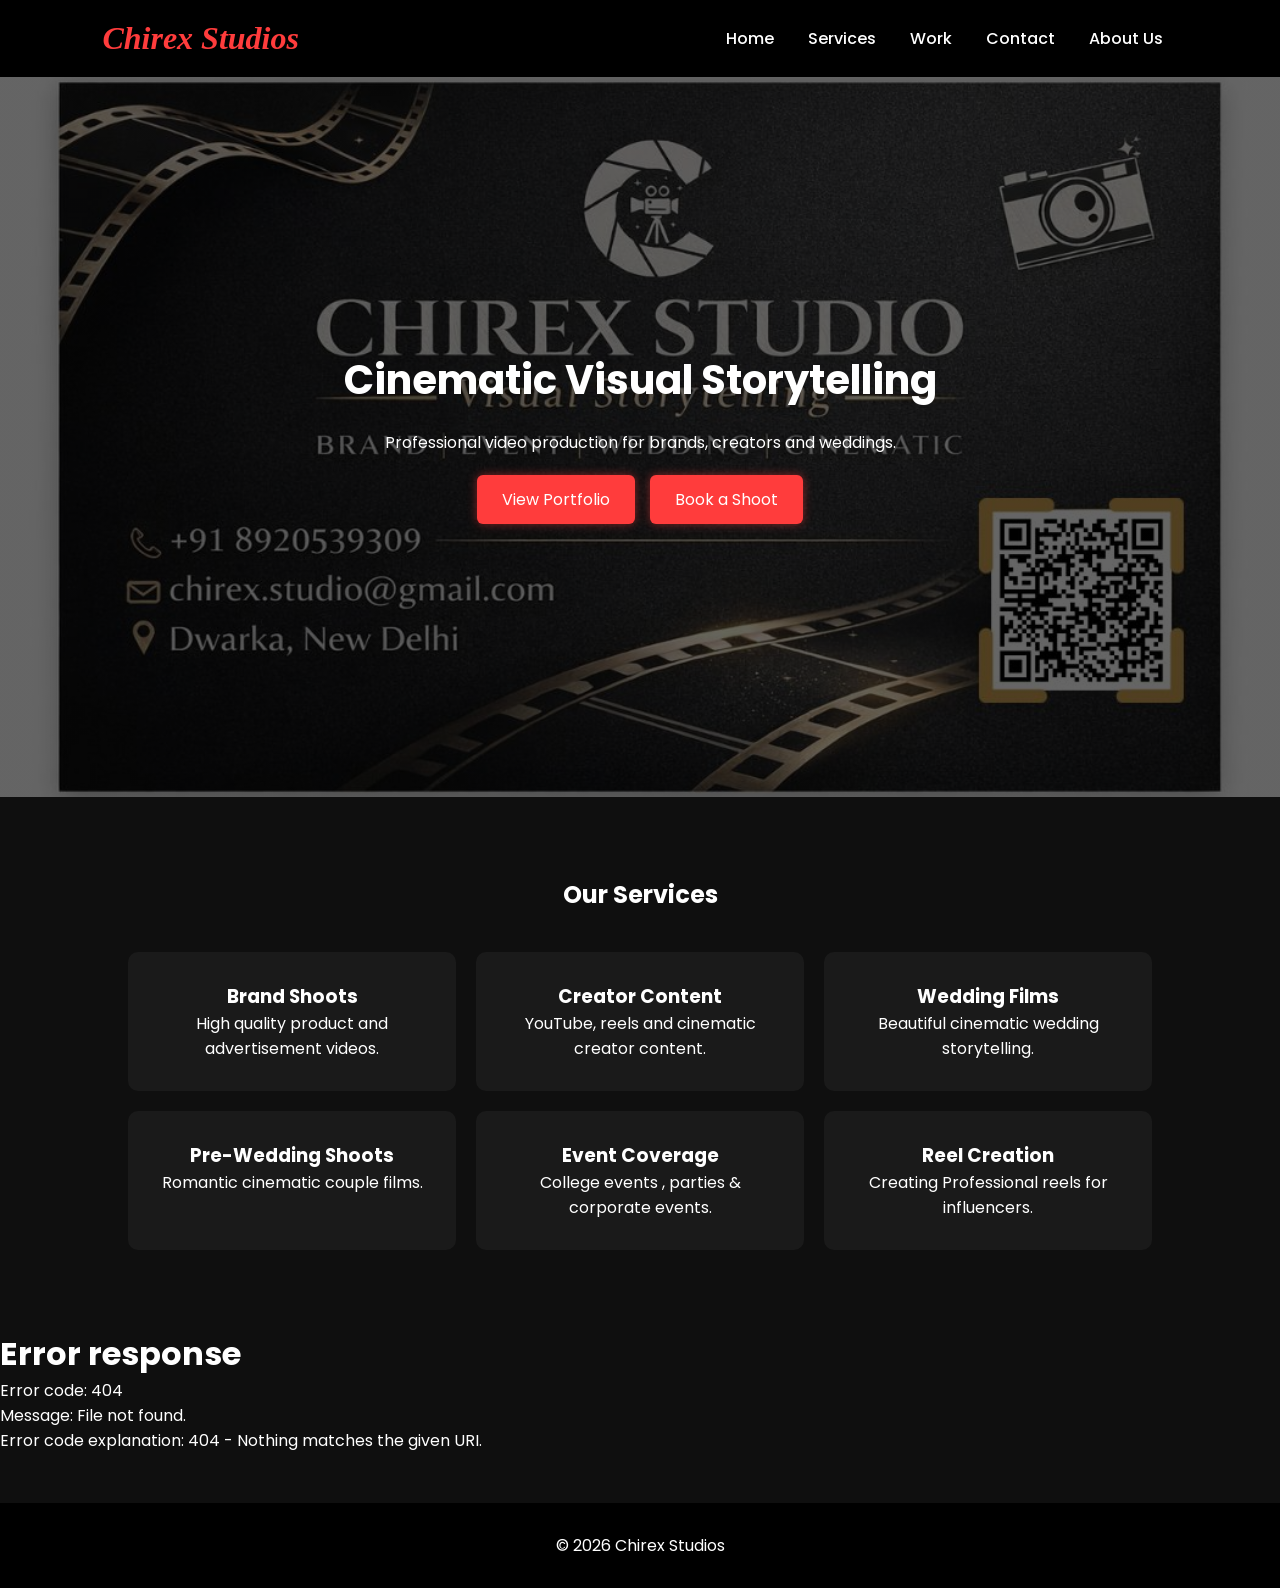
==== index.html @ 7ea852f3 "fixing minor errors" ====
<!doctype html>

<html lang="en">
  <head>
    <meta charset="UTF-8" />
    <meta name="viewport" content="width=device-width, initial-scale=1.0" />

    <title>Chirex Studios</title>

    <link rel="stylesheet" href="style.css" />

    <link
      href="https://fonts.googleapis.com/css2?family=Poppins:wght@300;400;600&display=swap"
      rel="stylesheet"
    />
  </head>
  <link
    rel="stylesheet"
    href="https://cdnjs.cloudflare.com/ajax/libs/font-awesome/6.5.0/css/all.min.css"
  />
  <body>
    <header>
      <h1>Chirex Studios</h1>

      <nav>
        <a href="index.html">Home</a>
        <a href="#services">Services</a>
        <a href="work.html">Work</a>
        <a href="#contact">Contact</a>
        <a href="aboutUs.html">About Us</a>
      </nav>
    </header>

    <section class="hero">
      <h2>Cinematic Visual Storytelling</h2>

      <p>Professional video production for brands, creators and weddings.</p>

      <div class="hero-buttons">
        <button onclick="window.location.href = 'work.html'">
          View Portfolio
        </button>

        <button
          onclick="
            document
              .querySelector('#contact')
              .scrollIntoView({ behavior: 'smooth' })
          "
        >
          Book a Shoot
        </button>
      </div>
    </section>

    <section class="services" id="services">
      <h2>Our Services</h2>

      <div class="services-container">
        <div class="service">
          <h3>Brand Shoots</h3>
          <p>High quality product and advertisement videos.</p>
        </div>

        <div class="service">
          <h3>Creator Content</h3>
          <p>YouTube, reels and cinematic creator content.</p>
        </div>

        <div class="service">
          <h3>Wedding Films</h3>
          <p>Beautiful cinematic wedding storytelling.</p>
        </div>

        <div class="service">
          <h3>Pre-Wedding Shoots</h3>
          <p>Romantic cinematic couple films.</p>
        </div>

        <div class="service">
          <h3>Event Coverage</h3>
          <p>College events , parties & corporate events.</p>
        </div>
        <div class="service">
          <h3>Reel Creation</h3>
          <p>Creating Professional reels for influencers.</p>
        </div>
      </div>
    </section>

    <!-- BOOK SHHOOT -->

    <div id="bookshoot-section"></div>

    <!-- CONTACT SECTION LOADED FROM contact.html -->

    <section class="contact-container">
      <div id="contact-section"></div>
    </section>

    <footer>
      <p>© 2026 Chirex Studios</p>
    </footer>

    <script src="bookshoot.js"></script>

    <script src="loadContact.js"></script>
    <script src="work.js"></script>
  </body>
</html>
---- style.css ----
*{
margin:0;
padding:0;
box-sizing:border-box;
font-family:'Poppins',sans-serif;
}

body{
background:#0f0f0f;
color:white;
}

/* HEADER */

header{
display:flex;
justify-content:space-between;
align-items:center;
padding:20px 8%;
background:black;
position:sticky;
top:0;
z-index:100;
}

header h1{
color:#ff3c3c;
font-style:italic;
font-family: Cambria, Cochin, Georgia, Times, 'Times New Roman', serif;
font-weight: 550;
}

nav a{
color:white;
text-decoration:none;
margin:0 15px;
font-weight:500;
}

nav a:hover{
color:#ff3c3c;
}

/* HERO */

.hero{
height:80vh;
display:flex;
flex-direction:column;
justify-content:center;
align-items:center;
text-align:center;

background:
linear-gradient(rgba(0,0,0,.6),rgba(0,0,0,.6)),
url("IMG-20260307-WA0002.jpg");

background-size:cover;
background-position:center;

padding:20px;
gap:20px;
}

.hero h2{
font-size:40px;
}

.hero p{
max-width:600px;
}

.hero-buttons{
display:flex;
gap:15px;
flex-wrap:wrap;
justify-content:center;
}

.hero button{
padding:12px 25px;
font-size:16px;
border:none;
border-radius:6px;
cursor:pointer;
background:#ff3c3c;
color:white;
box-shadow:0 0 10px rgba(255,60,60,.5);
}

.hero button:hover{
background:#ff1a1a;
}

/* SERVICES */

.services{
padding:80px 10%;
text-align:center;
}

.services h2{
margin-bottom:40px;
}

.services-container{
display:grid;
grid-template-columns:repeat(auto-fit,minmax(250px,1fr));
gap:20px;
}

.service{
background:#1a1a1a;
padding:30px;
border-radius:10px;
transition:.3s;
}

.service:hover{
transform:translateY(-10px);
}

/* PORTFOLIO PREVIEW (HOME PAGE) */

.portfolio{
padding:80px 10%;
text-align:center;
}

.grid{
display:grid;
grid-template-columns:repeat(auto-fit,minmax(250px,1fr));
gap:20px;
}

.item{
height:300px;
border-radius:10px;
background-size:cover;
background-position:center;
transition:.5s;
}

.item:hover{
transform:scale(1.05);
}


/* WORK PAGE */

.portfolio-page{
padding:80px 10%;
text-align:center;
}

.portfolio-page h2{
margin-bottom:40px;
}

/* MEDIA ITEMS (PHOTOS + VIDEOS) */

.grid img,
.grid video{
width:100%;
height:350px;
object-fit:cover;
border-radius:10px;
transition:.4s;
}

.grid img:hover,
.grid video:hover{
transform:scale(1.05);
}

/* VIDEO STYLE */

video{
background:rgb(244, 230, 230);
box-shadow:0 0 15px rgba(0,0,0,.6);
}

/* CONTACT */

.contact{
padding:80px 10%;
text-align:center;
}

form{
max-width:500px;
margin:auto;
}

form input,
form textarea{
width:100%;
padding:12px;
margin:10px 0;
border:none;
border-radius:6px;
background:#1a1a1a;
color:white;
}

form button{
width:100%;
padding:12px;
border:none;
background:#ff3c3c;
color:white;
font-size:16px;
cursor:pointer;
border-radius:6px;
}

form button:hover{
background:#ff1a1a;
}

/* FOOTER */

footer{
text-align:center;
padding:30px;
background:black;
margin-top:50px;
}

/* SMOOTH SCROLL */

html{
scroll-behavior:smooth;
}

/* ------------------- */
/* RESPONSIVE DESIGN */
/* ------------------- */

@media (max-width:900px){

.hero h2{
font-size:32px;
}

}

@media (max-width:768px){

header{
flex-direction:column;
gap:10px;
}

nav{
margin-top:10px;
}

.hero{
height:70vh;
}

}

@media (max-width:480px){

.hero h2{
font-size:26px;
}

.hero p{
font-size:14px;
}

.services,
.portfolio,
.contact,
.portfolio-page{
padding:60px 6%;
}

}

/* contact section*/

/* SOCIAL LINKS */

.social-links{
margin-top:40px;
}

.social-links h3{
margin-bottom:20px;
}

.social-icons{
display:flex;
justify-content:center;
gap:20px;
flex-wrap:wrap;
}

.social-icons a{
text-decoration:none;
background:#1a1a1a;
padding:12px 20px;
border-radius:6px;
color:white;
transition:.3s;
}

.social-icons a:hover{
background:#ff3c3c;
}

/* icons */

i{
  i{
font-size:30px;
color:red;
margin:10px;
}
}

/* ABOUT US SECTION */

/* ABOUT HERO */

.about-hero{
text-align:center;
padding:80px 10%;
background:#111;
}

.about-hero h2{
font-size:40px;
margin-bottom:10px;
}

.about-hero p{
color:#bbb;
}


/* ABOUT CONTENT */

.about-content{
display:flex;
flex-wrap:wrap;
gap:40px;
padding:80px 10%;
}

.about-text{
flex:1;
min-width:250px;
}

.about-text p{
color:#ccc;
line-height:1.7;
}


.about-stats{
flex:1;
display:grid;
grid-template-columns:repeat(auto-fit,minmax(120px,1fr));
gap:20px;
}

.stat-box{
background:#1a1a1a;
padding:30px;
text-align:center;
border-radius:10px;
transition:0.3s;
}

.stat-box i{
font-size:30px;
margin-bottom:10px;
color:#ff3c3c;
}

.stat-box:hover{
transform:translateY(-8px);
background:#222;
}


/* TEAM SECTION */

.team-section{
padding:80px 10%;
text-align:center;
}

.team-grid{
display:grid;
grid-template-columns:repeat(auto-fit,minmax(220px,1fr));
gap:25px;
margin-top:40px;
}

.team-card{
background:#1a1a1a;
padding:30px;
border-radius:10px;
transition:0.3s;
}

.team-card i{
font-size:35px;
color:#ff3c3c;
margin-bottom:15px;
}

.team-card:hover{
transform:translateY(-10px) scale(1.03);
background:#222;
box-shadow:0 10px 25px rgba(0,0,0,0.5);
}
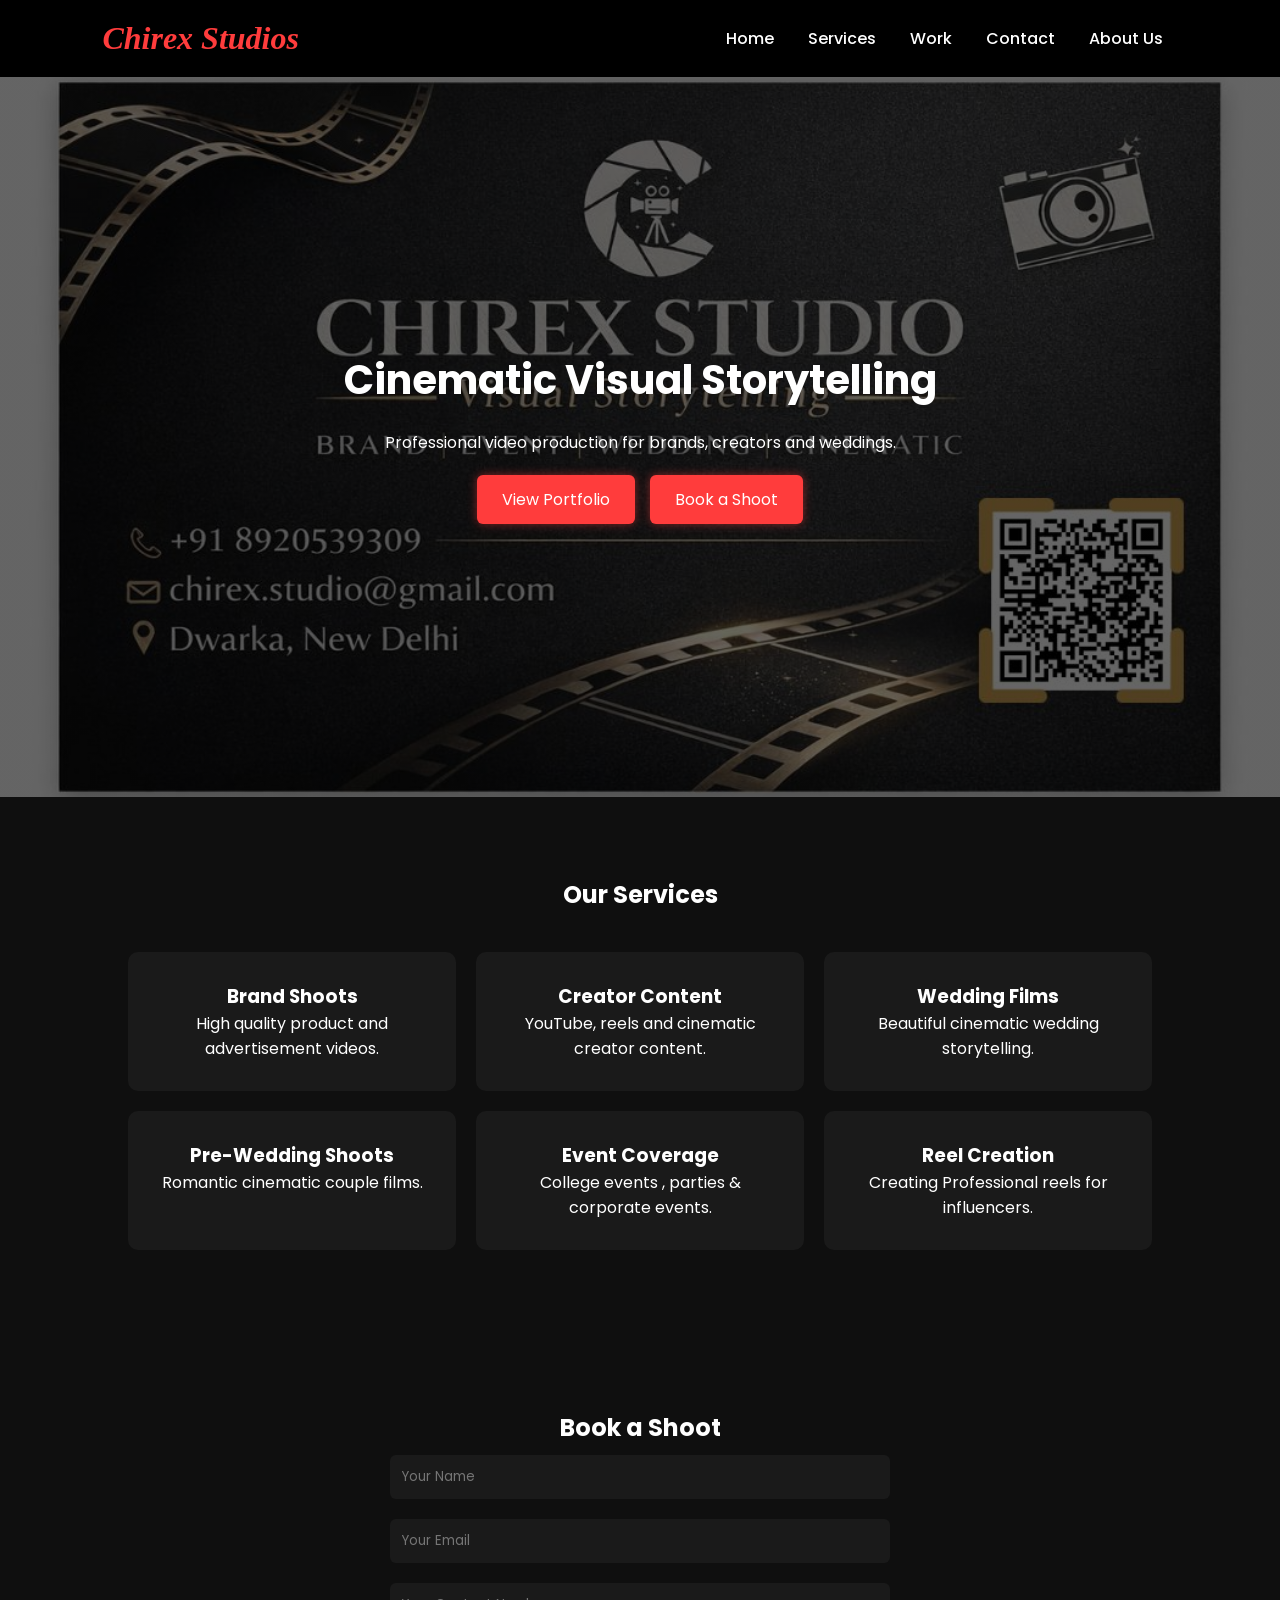
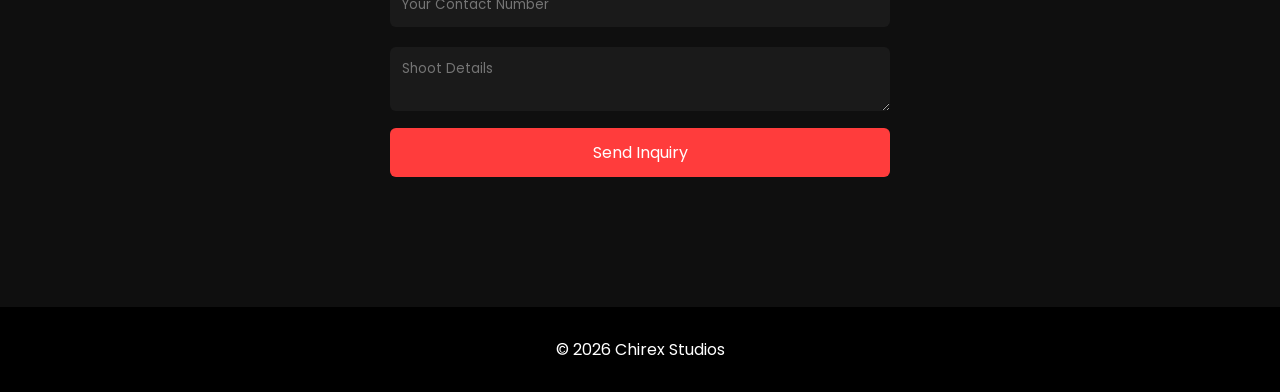
==== commit 9c591e03: "finding errors" ====
--- a/index.html
+++ b/index.html
@@ -13,11 +13,11 @@
       href="https://fonts.googleapis.com/css2?family=Poppins:wght@300;400;600&display=swap"
       rel="stylesheet"
     />
+    <link
+      rel="stylesheet"
+      href="https://cdnjs.cloudflare.com/ajax/libs/font-awesome/6.5.0/css/all.min.css"
+    />
   </head>
-  <link
-    rel="stylesheet"
-    href="https://cdnjs.cloudflare.com/ajax/libs/font-awesome/6.5.0/css/all.min.css"
-  />
   <body>
     <header>
       <h1>Chirex Studios</h1>
@@ -88,15 +88,15 @@
       </div>
     </section>
 
-    <!-- BOOK SHHOOT -->
+   <!-- BOOK SHOOT -->
 
-    <div id="bookshoot-section"></div>
+<div id="bookshoot-section"></div>
 
-    <!-- CONTACT SECTION LOADED FROM contact.html -->
+<!-- CONTACT -->
 
-    <section class="contact-container">
-      <div id="contact-section"></div>
-    </section>
+<section class="contact-container">
+  <div id="contact-section"></div>
+</section>
 
     <footer>
       <p>© 2026 Chirex Studios</p>
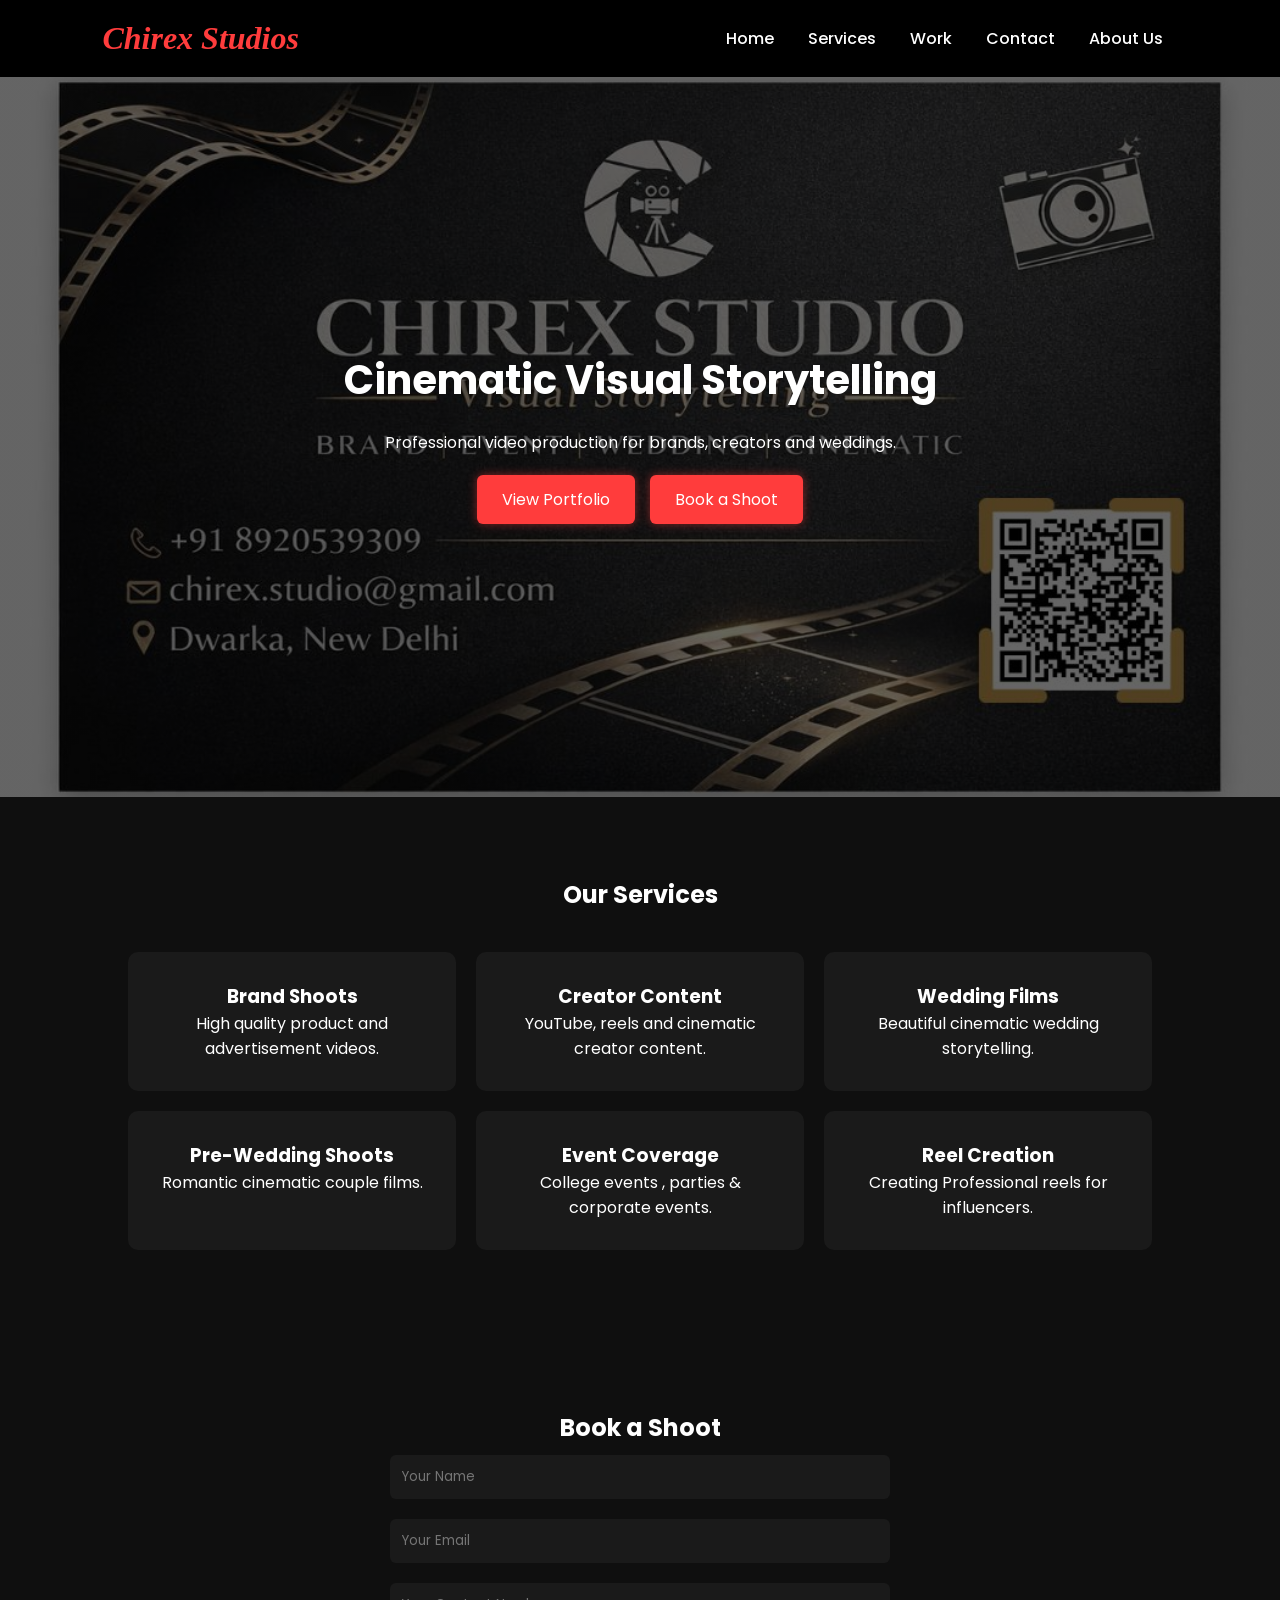
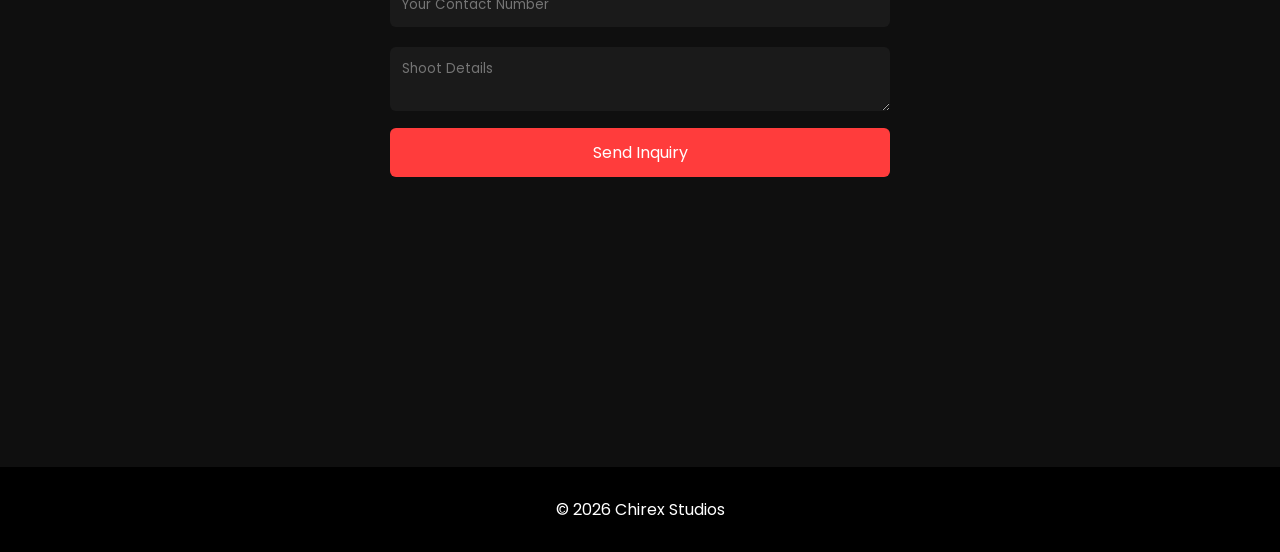
==== commit 48497bcd: "fixing contact" ====
--- a/index.html
+++ b/index.html
@@ -94,7 +94,7 @@
 
 <!-- CONTACT -->
 
-<section class="contact-container">
+<section class="contact">
   <div id="contact-section"></div>
 </section>
 
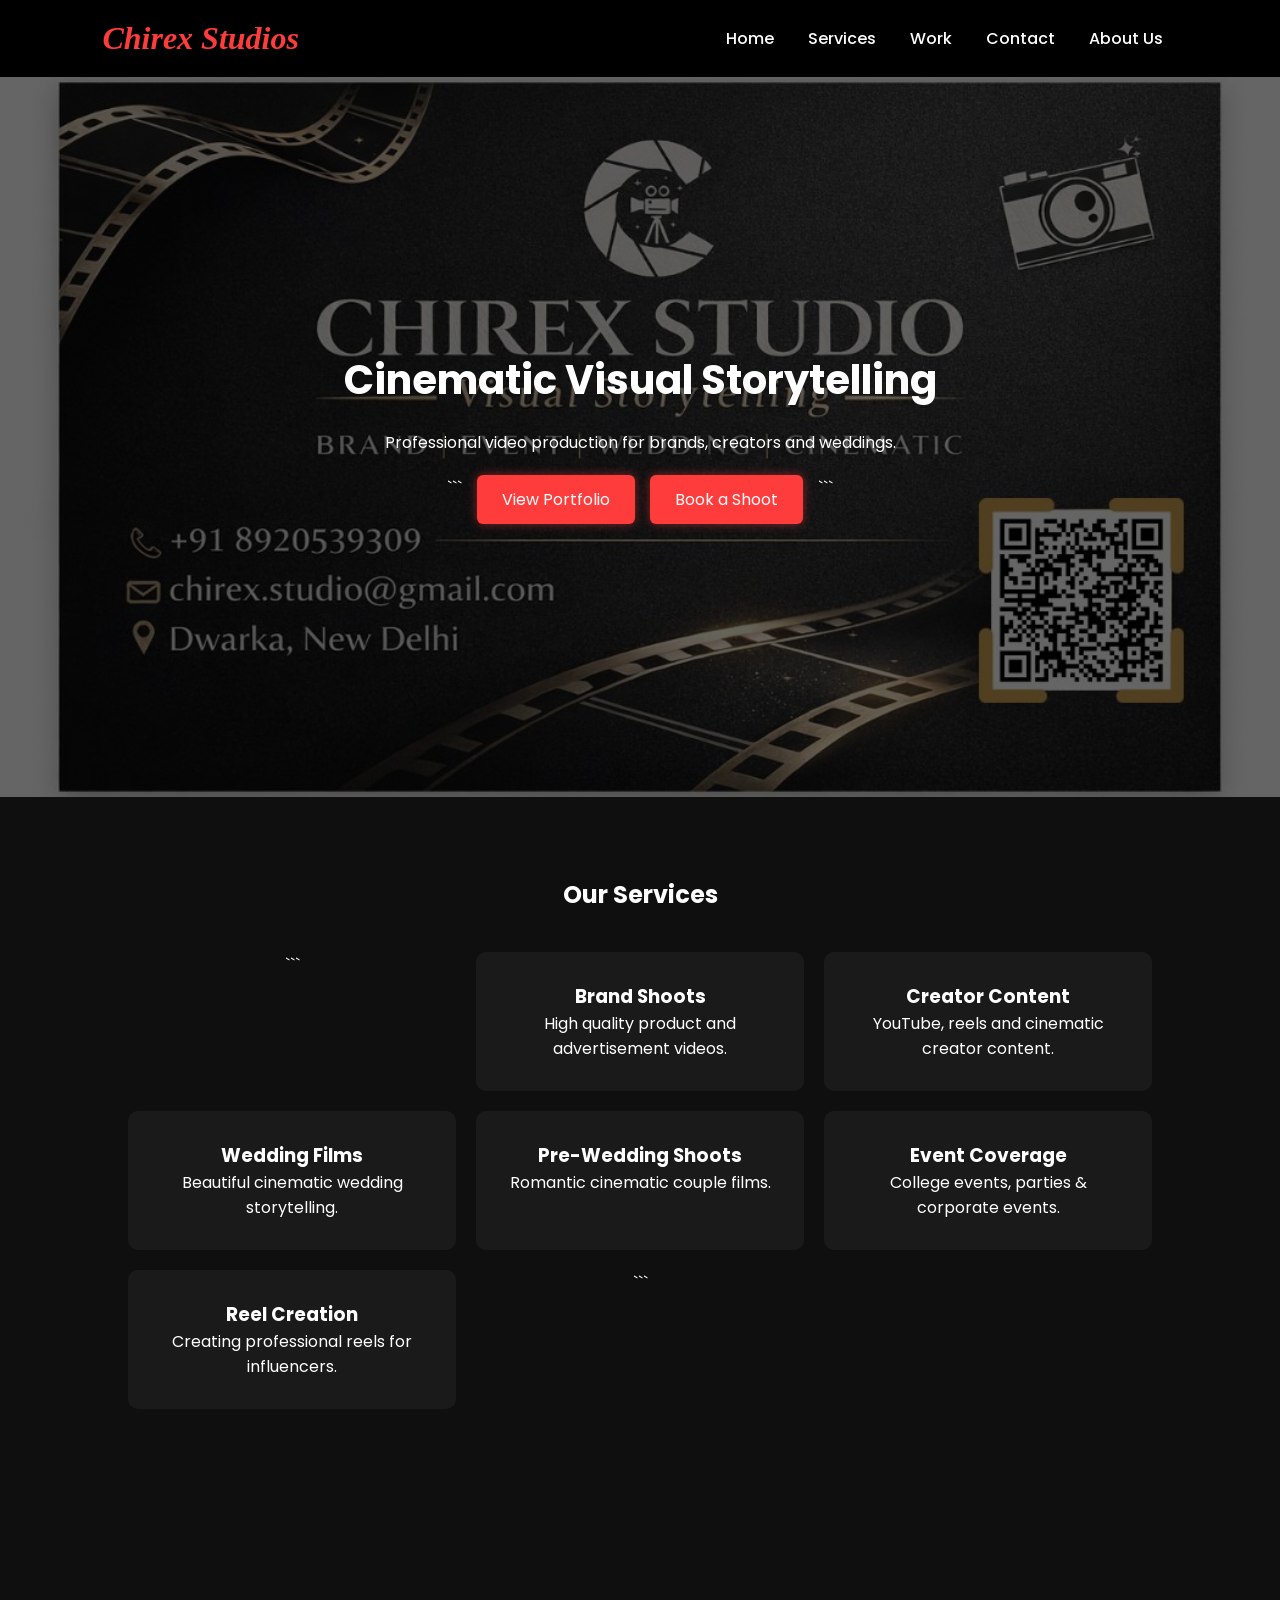
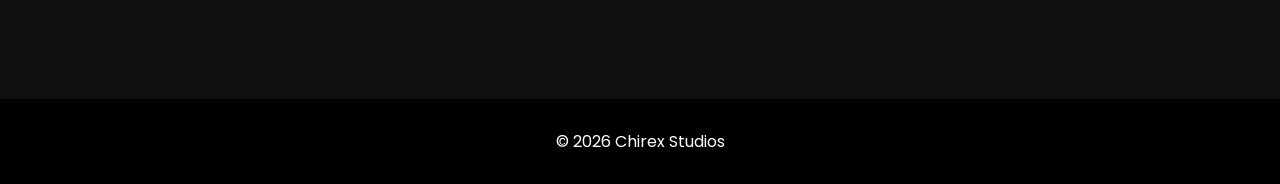
==== commit 50a7d19b: "fixing" ====
--- a/index.html
+++ b/index.html
@@ -1,110 +1,116 @@
 <!doctype html>
 
 <html lang="en">
-  <head>
-    <meta charset="UTF-8" />
-    <meta name="viewport" content="width=device-width, initial-scale=1.0" />
+<head>
+  <meta charset="UTF-8">
+  <meta name="viewport" content="width=device-width, initial-scale=1.0">
+  <title>Chirex Studios</title>
 
-    <title>Chirex Studios</title>
+  <link rel="stylesheet" href="style.css">
 
-    <link rel="stylesheet" href="style.css" />
+  <link href="https://fonts.googleapis.com/css2?family=Poppins:wght@300;400;600&display=swap" rel="stylesheet">
 
-    <link
-      href="https://fonts.googleapis.com/css2?family=Poppins:wght@300;400;600&display=swap"
-      rel="stylesheet"
-    />
-    <link
-      rel="stylesheet"
-      href="https://cdnjs.cloudflare.com/ajax/libs/font-awesome/6.5.0/css/all.min.css"
-    />
-  </head>
-  <body>
-    <header>
-      <h1>Chirex Studios</h1>
+  <link rel="stylesheet"
+  href="https://cdnjs.cloudflare.com/ajax/libs/font-awesome/6.5.0/css/all.min.css">
+</head>
 
-      <nav>
-        <a href="index.html">Home</a>
-        <a href="#services">Services</a>
-        <a href="work.html">Work</a>
-        <a href="#contact">Contact</a>
-        <a href="aboutUs.html">About Us</a>
-      </nav>
-    </header>
+<body>
 
-    <section class="hero">
-      <h2>Cinematic Visual Storytelling</h2>
+<!-- HEADER -->
 
-      <p>Professional video production for brands, creators and weddings.</p>
+<header>
+  <h1>Chirex Studios</h1>
 
-      <div class="hero-buttons">
-        <button onclick="window.location.href = 'work.html'">
-          View Portfolio
-        </button>
+  <nav>
+    <a href="index.html">Home</a>
+    <a href="#services">Services</a>
+    <a href="work.html">Work</a>
+    <a href="#contact-container">Contact</a>
+    <a href="aboutUs.html">About Us</a>
+  </nav>
+</header>
 
-        <button
-          onclick="
-            document
-              .querySelector('#contact')
-              .scrollIntoView({ behavior: 'smooth' })
-          "
-        >
-          Book a Shoot
-        </button>
-      </div>
-    </section>
+<!-- HERO -->
 
-    <section class="services" id="services">
-      <h2>Our Services</h2>
+<section class="hero">
+  <h2>Cinematic Visual Storytelling</h2>
 
-      <div class="services-container">
-        <div class="service">
-          <h3>Brand Shoots</h3>
-          <p>High quality product and advertisement videos.</p>
-        </div>
+  <p>Professional video production for brands, creators and weddings.</p>
 
-        <div class="service">
-          <h3>Creator Content</h3>
-          <p>YouTube, reels and cinematic creator content.</p>
-        </div>
+  <div class="hero-buttons">
 
-        <div class="service">
-          <h3>Wedding Films</h3>
-          <p>Beautiful cinematic wedding storytelling.</p>
-        </div>
+```
+<button onclick="window.location.href='work.html'">
+  View Portfolio
+</button>
 
-        <div class="service">
-          <h3>Pre-Wedding Shoots</h3>
-          <p>Romantic cinematic couple films.</p>
-        </div>
+<button onclick="document.querySelector('#contact-container').scrollIntoView({behavior:'smooth'})">
+  Book a Shoot
+</button>
+```
 
-        <div class="service">
-          <h3>Event Coverage</h3>
-          <p>College events , parties & corporate events.</p>
-        </div>
-        <div class="service">
-          <h3>Reel Creation</h3>
-          <p>Creating Professional reels for influencers.</p>
-        </div>
-      </div>
-    </section>
+  </div>
+</section>
 
-   <!-- BOOK SHOOT -->
+<!-- SERVICES -->
 
-<div id="bookshoot-section"></div>
+<section class="services" id="services">
 
-<!-- CONTACT -->
+  <h2>Our Services</h2>
+
+  <div class="services-container">
+
+```
+<div class="service">
+  <h3>Brand Shoots</h3>
+  <p>High quality product and advertisement videos.</p>
+</div>
+
+<div class="service">
+  <h3>Creator Content</h3>
+  <p>YouTube, reels and cinematic creator content.</p>
+</div>
+
+<div class="service">
+  <h3>Wedding Films</h3>
+  <p>Beautiful cinematic wedding storytelling.</p>
+</div>
+
+<div class="service">
+  <h3>Pre-Wedding Shoots</h3>
+  <p>Romantic cinematic couple films.</p>
+</div>
+
+<div class="service">
+  <h3>Event Coverage</h3>
+  <p>College events, parties & corporate events.</p>
+</div>
+
+<div class="service">
+  <h3>Reel Creation</h3>
+  <p>Creating professional reels for influencers.</p>
+</div>
+```
+
+  </div>
+
+</section>
+
+<!-- CONTACT SECTION (Loaded from contact.html) -->
 
 <section class="contact">
-  <div id="contact-section"></div>
+  <div id="contact-container"></div>
 </section>
 
-    <footer>
-      <p>© 2026 Chirex Studios</p>
-    </footer>
+<!-- FOOTER -->
 
-    <script src="bookshoot.js"></script>
+<footer>
+  <p>© 2026 Chirex Studios</p>
+</footer>
 
-    <script src="loadContact.js"></script>
-    <script src="work.js"></script>
-  </body>
+<!-- SCRIPTS -->
+
+<script src="loadContact.js"></script>
+
+</body>
 </html>
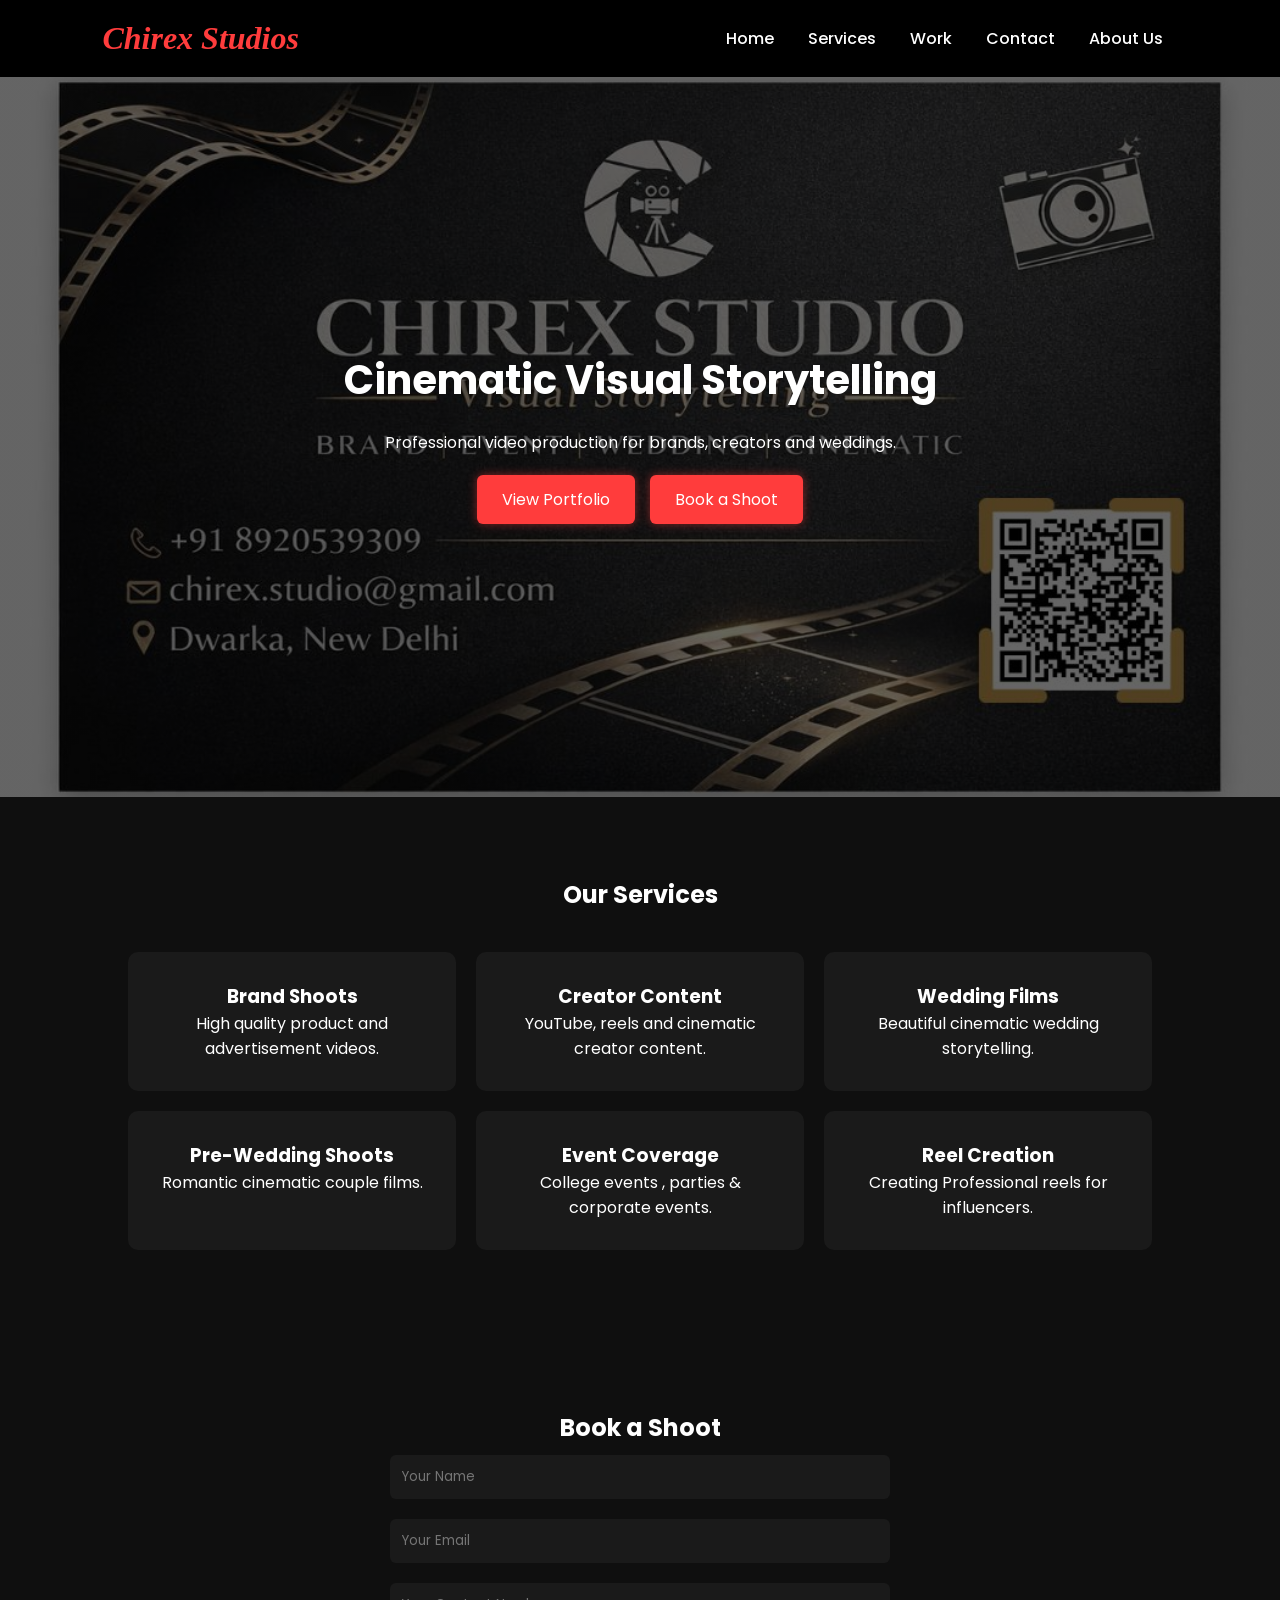
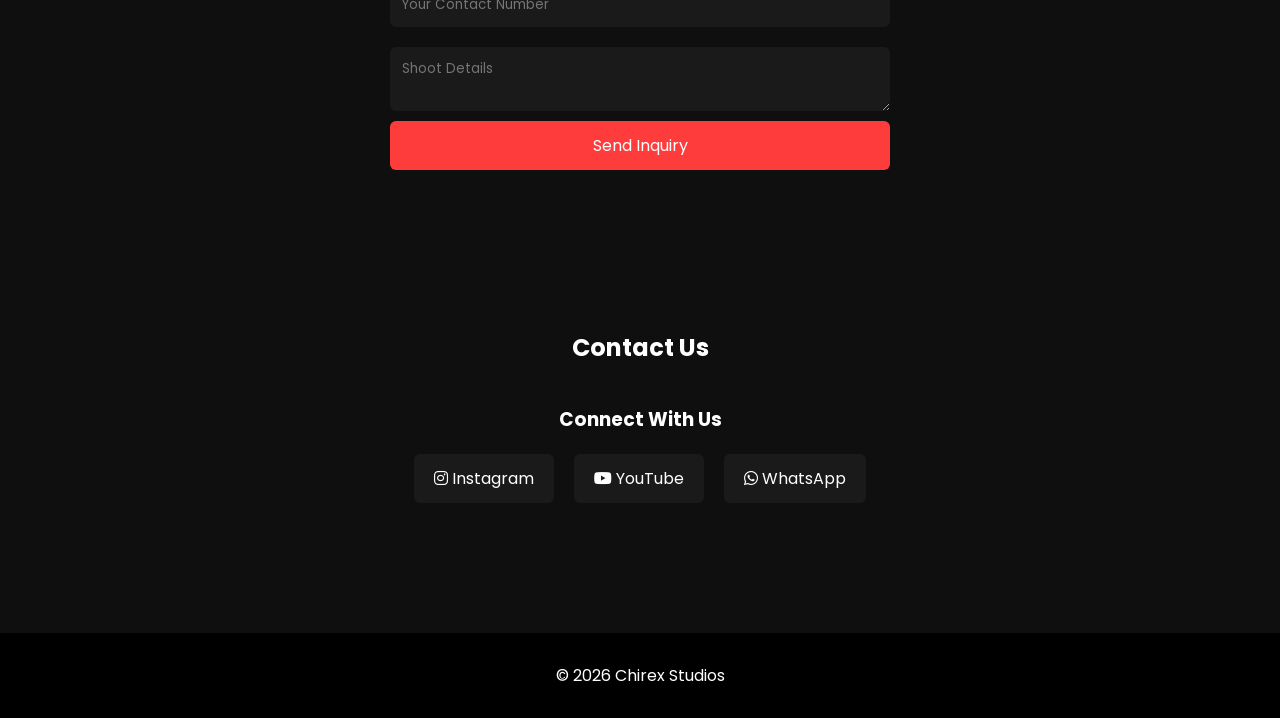
==== commit 6b25a4d7: "fixing contact section" ====
--- a/index.html
+++ b/index.html
@@ -1,116 +1,95 @@
-<!doctype html>
+<html lang="en">
+  <head>
+    <meta charset="UTF-8" />
+    <meta name="viewport" content="width=device-width, initial-scale=1.0" />
+    <title>Chirex Studios</title>
+    <link rel="stylesheet" href="style.css" />
+    <link
+      href="https://fonts.googleapis.com/css2?family=Poppins:wght@300;400;600&display=swap"
+      rel="stylesheet"
+    />
+    <link
+      rel="stylesheet"
+      href="https://cdnjs.cloudflare.com/ajax/libs/font-awesome/6.5.0/css/all.min.css"
+    />
+  </head>
+  <body>
+    <header>
+      <h1>Chirex Studios</h1>
+      <nav>
+        <a href="index.html">Home</a> <a href="#services">Services</a>
+        <a href="work.html">Work</a> <a href="#contact">Contact</a>
+        <a href="aboutUs.html">About Us</a>
+      </nav>
+    </header>
+    <section class="hero">
+      <h2>Cinematic Visual Storytelling</h2>
+      <p>Professional video production for brands, creators and weddings.</p>
+      <div class="hero-buttons">
+        <button onclick="window.location.href = 'work.html'">
+          View Portfolio
+        </button>
+        <button
+          onclick="
+            document
+              .querySelector('#contact')
+              .scrollIntoView({ behavior: 'smooth' })
+          "
+        >
+          Book a Shoot
+        </button>
+      </div>
+    </section>
+    <section class="services" id="services">
+      <h2>Our Services</h2>
+      <div class="services-container">
+        <div class="service">
+          <h3>Brand Shoots</h3>
+          <p>High quality product and advertisement videos.</p>
+        </div>
+        <div class="service">
+          <h3>Creator Content</h3>
+          <p>YouTube, reels and cinematic creator content.</p>
+        </div>
+        <div class="service">
+          <h3>Wedding Films</h3>
+          <p>Beautiful cinematic wedding storytelling.</p>
+        </div>
+        <div class="service">
+          <h3>Pre-Wedding Shoots</h3>
+          <p>Romantic cinematic couple films.</p>
+        </div>
+        <div class="service">
+          <h3>Event Coverage</h3>
+          <p>College events , parties & corporate events.</p>
+        </div>
+        <div class="service">
+          <h3>Reel Creation</h3>
+          <p>Creating Professional reels for influencers.</p>
+        </div>
+      </div>
+    </section>
+    <!-- BOOK SHOOT -->
+    <div id="bookshoot-section"></div>
+    <!-- CONTACT -->
+    <section class="contact">
+      <h2>Contact Us</h2>
 
-<html lang="en">
-<head>
-  <meta charset="UTF-8">
-  <meta name="viewport" content="width=device-width, initial-scale=1.0">
-  <title>Chirex Studios</title>
+      <div class="social-links">
+        <h3>Connect With Us</h3>
 
-  <link rel="stylesheet" href="style.css">
+        <div class="social-icons">
+          <a href="#"><i class="fab fa-instagram"></i> Instagram</a>
+          <a href="#"><i class="fab fa-youtube"></i> YouTube</a>
+          <a href="#"><i class="fab fa-whatsapp"></i> WhatsApp</a>
+        </div>
+      </div>
+    </section>
 
-  <link href="https://fonts.googleapis.com/css2?family=Poppins:wght@300;400;600&display=swap" rel="stylesheet">
-
-  <link rel="stylesheet"
-  href="https://cdnjs.cloudflare.com/ajax/libs/font-awesome/6.5.0/css/all.min.css">
-</head>
-
-<body>
-
-<!-- HEADER -->
-
-<header>
-  <h1>Chirex Studios</h1>
-
-  <nav>
-    <a href="index.html">Home</a>
-    <a href="#services">Services</a>
-    <a href="work.html">Work</a>
-    <a href="#contact-container">Contact</a>
-    <a href="aboutUs.html">About Us</a>
-  </nav>
-</header>
-
-<!-- HERO -->
-
-<section class="hero">
-  <h2>Cinematic Visual Storytelling</h2>
-
-  <p>Professional video production for brands, creators and weddings.</p>
-
-  <div class="hero-buttons">
-
-```
-<button onclick="window.location.href='work.html'">
-  View Portfolio
-</button>
-
-<button onclick="document.querySelector('#contact-container').scrollIntoView({behavior:'smooth'})">
-  Book a Shoot
-</button>
-```
-
-  </div>
-</section>
-
-<!-- SERVICES -->
-
-<section class="services" id="services">
-
-  <h2>Our Services</h2>
-
-  <div class="services-container">
-
-```
-<div class="service">
-  <h3>Brand Shoots</h3>
-  <p>High quality product and advertisement videos.</p>
-</div>
-
-<div class="service">
-  <h3>Creator Content</h3>
-  <p>YouTube, reels and cinematic creator content.</p>
-</div>
-
-<div class="service">
-  <h3>Wedding Films</h3>
-  <p>Beautiful cinematic wedding storytelling.</p>
-</div>
-
-<div class="service">
-  <h3>Pre-Wedding Shoots</h3>
-  <p>Romantic cinematic couple films.</p>
-</div>
-
-<div class="service">
-  <h3>Event Coverage</h3>
-  <p>College events, parties & corporate events.</p>
-</div>
-
-<div class="service">
-  <h3>Reel Creation</h3>
-  <p>Creating professional reels for influencers.</p>
-</div>
-```
-
-  </div>
-
-</section>
-
-<!-- CONTACT SECTION (Loaded from contact.html) -->
-
-<section class="contact">
-  <div id="contact-container"></div>
-</section>
-
-<!-- FOOTER -->
-
-<footer>
-  <p>© 2026 Chirex Studios</p>
-</footer>
-
-<!-- SCRIPTS -->
-
-<script src="loadContact.js"></script>
-
-</body>
+    <!-- footer -->
+    <footer><p>© 2026 Chirex Studios</p></footer>
+    <script src="bookshoot.js"></script>
+    <script src="loadContact.js"></script>
+    <script src="work.js"></script>
+  </body>
 </html>
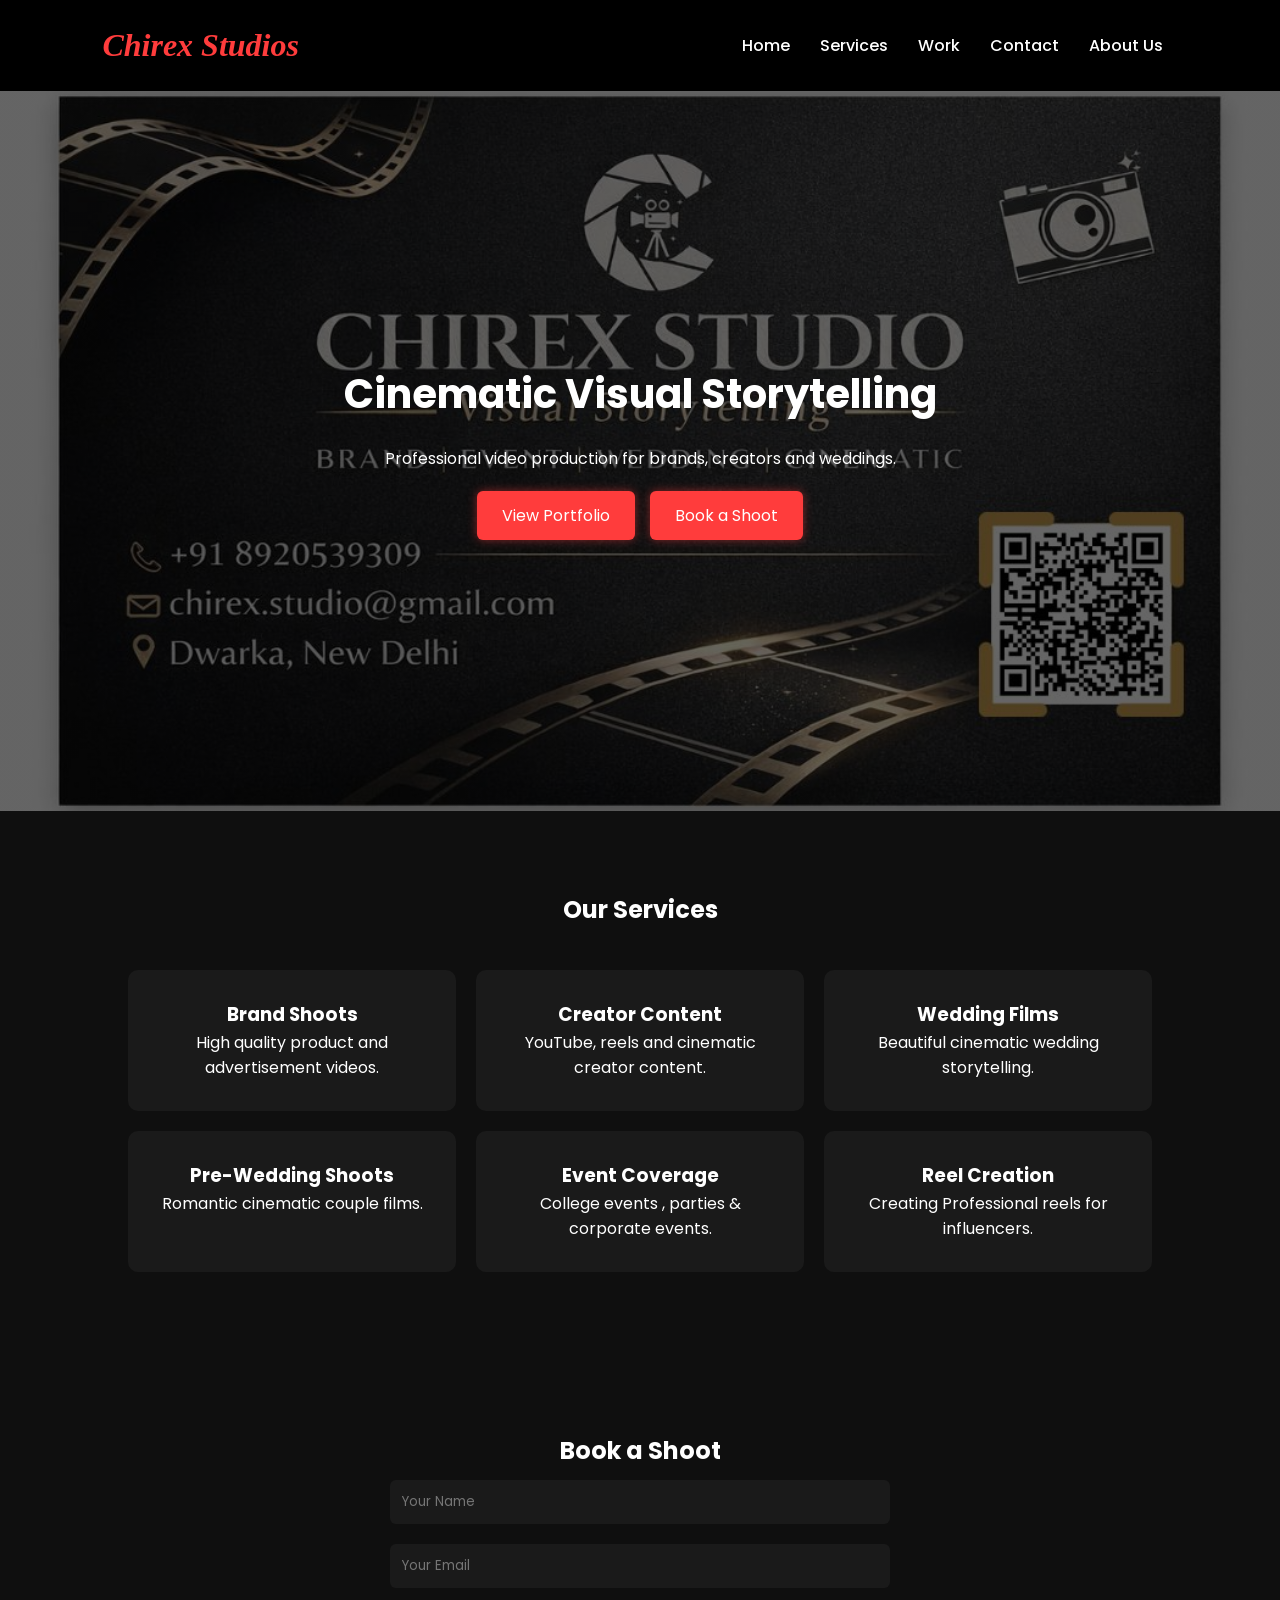
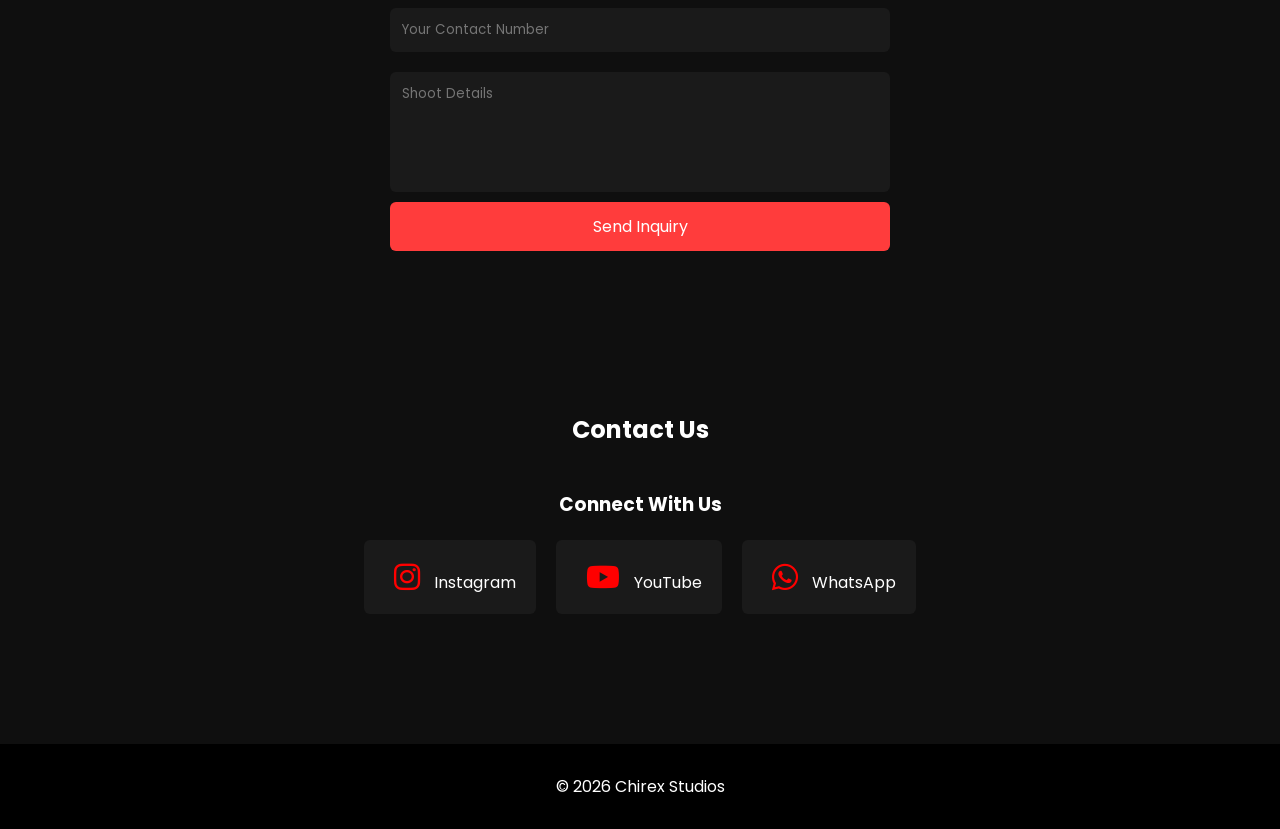
==== commit 6929b490: "fixing links" ====
--- a/index.html
+++ b/index.html
@@ -40,6 +40,9 @@
         </button>
       </div>
     </section>
+
+    <!-- SERVICE - SECTION  -->
+
     <section class="services" id="services">
       <h2>Our Services</h2>
       <div class="services-container">
@@ -69,25 +72,44 @@
         </div>
       </div>
     </section>
+
     <!-- BOOK SHOOT -->
+
     <div id="bookshoot-section"></div>
+
     <!-- CONTACT -->
-    <section class="contact">
+
+    <section class="contact" id="contact">
       <h2>Contact Us</h2>
 
       <div class="social-links">
         <h3>Connect With Us</h3>
 
         <div class="social-icons">
-          <a href="#"><i class="fab fa-instagram"></i> Instagram</a>
-          <a href="#"><i class="fab fa-youtube"></i> YouTube</a>
-          <a href="#"><i class="fab fa-whatsapp"></i> WhatsApp</a>
+          <a href="https://www.instagram.com/chirex.studios/?hl=en"
+            ><i class="fab fa-instagram"></i> Instagram</a
+          >
+          <a href="#"><i class="fab fa-youtube"></i> YouTube </a>
+          <a
+            href="https://wa.me/919318329613?text=Hello%20I%20want%20to%20know%20about%20your%20services"
+            target="_blank"
+          >
+            <i class="fab fa-whatsapp"></i> WhatsApp
+          </a>
+          <!-- <a href="mailto:chirex.studios@gmail.com">
+  <span><i class="fa-solid fa-envelope"></i></span>
+  Email
+</a> -->
         </div>
       </div>
     </section>
 
     <!-- footer -->
+
     <footer><p>© 2026 Chirex Studios</p></footer>
+
+    <!-- SCRIPT -->
+
     <script src="bookshoot.js"></script>
     <script src="loadContact.js"></script>
     <script src="work.js"></script>
--- a/style.css
+++ b/style.css
@@ -1,424 +1,446 @@
-*{
-margin:0;
-padding:0;
-box-sizing:border-box;
-font-family:'Poppins',sans-serif;
-}
-
-body{
-background:#0f0f0f;
-color:white;
+/* GLOBAL */
+
+html {
+  scroll-behavior: smooth;
+}
+
+* {
+  margin: 0;
+  padding: 0;
+  box-sizing: border-box;
+  font-family: "Poppins", sans-serif;
+}
+
+body {
+  background: #0f0f0f;
+  color: white;
+  line-height: 1.6;
+}
+
+/* prevent overflow issues */
+
+img,
+video {
+  max-width: 100%;
+  height: auto;
+  display: block;
 }
 
 /* HEADER */
 
-header{
-display:flex;
-justify-content:space-between;
-align-items:center;
-padding:20px 8%;
-background:black;
-position:sticky;
-top:0;
-z-index:100;
-}
-
-header h1{
-color:#ff3c3c;
-font-style:italic;
-font-family: Cambria, Cochin, Georgia, Times, 'Times New Roman', serif;
-font-weight: 550;
-}
-
-nav a{
-color:white;
-text-decoration:none;
-margin:0 15px;
-font-weight:500;
-}
-
-nav a:hover{
-color:#ff3c3c;
+header {
+  display: flex;
+  justify-content: space-between;
+  align-items: center;
+  padding: 20px 8%;
+  background: black;
+  position: sticky;
+  top: 0;
+  z-index: 100;
+  flex-wrap: wrap;
+}
+
+header h1 {
+  color: #ff3c3c;
+  font-style: italic;
+  font-family: Cambria, Cochin, Georgia, Times, "Times New Roman", serif;
+  font-weight: 550;
+}
+
+nav {
+  display: flex;
+  flex-wrap: wrap;
+  justify-content: center;
+}
+
+nav a {
+  color: white;
+  text-decoration: none;
+  margin: 8px 15px;
+  font-weight: 500;
+  transition: 0.3s;
+}
+
+nav a:hover {
+  color: #ff3c3c;
 }
 
 /* HERO */
 
-.hero{
-height:80vh;
-display:flex;
-flex-direction:column;
-justify-content:center;
-align-items:center;
-text-align:center;
-
-background:
-linear-gradient(rgba(0,0,0,.6),rgba(0,0,0,.6)),
-url("IMG-20260307-WA0002.jpg");
-
-background-size:cover;
-background-position:center;
-
-padding:20px;
-gap:20px;
-}
-
-.hero h2{
-font-size:40px;
-}
-
-.hero p{
-max-width:600px;
-}
-
-.hero-buttons{
-display:flex;
-gap:15px;
-flex-wrap:wrap;
-justify-content:center;
-}
-
-.hero button{
-padding:12px 25px;
-font-size:16px;
-border:none;
-border-radius:6px;
-cursor:pointer;
-background:#ff3c3c;
-color:white;
-box-shadow:0 0 10px rgba(255,60,60,.5);
-}
-
-.hero button:hover{
-background:#ff1a1a;
+.hero {
+  min-height: 80vh;
+  display: flex;
+  flex-direction: column;
+  justify-content: center;
+  align-items: center;
+  text-align: center;
+
+  background:
+    linear-gradient(rgba(0, 0, 0, 0.6), rgba(0, 0, 0, 0.6)),
+    url("IMG-20260307-WA0002.jpg");
+
+  background-size: cover;
+  background-position: center;
+
+  padding: 20px;
+  gap: 20px;
+}
+
+.hero h2 {
+  font-size: 40px;
+}
+
+.hero p {
+  max-width: 600px;
+}
+
+.hero-buttons {
+  display: flex;
+  gap: 15px;
+  flex-wrap: wrap;
+  justify-content: center;
+}
+
+.hero button {
+  padding: 12px 25px;
+  font-size: 16px;
+  border: none;
+  border-radius: 6px;
+  cursor: pointer;
+  background: #ff3c3c;
+  color: white;
+  box-shadow: 0 0 10px rgba(255, 60, 60, 0.5);
+  transition: 0.3s;
+}
+
+.hero button:hover {
+  background: #ff1a1a;
 }
 
 /* SERVICES */
 
-.services{
-padding:80px 10%;
-text-align:center;
-}
-
-.services h2{
-margin-bottom:40px;
-}
-
-.services-container{
-display:grid;
-grid-template-columns:repeat(auto-fit,minmax(250px,1fr));
-gap:20px;
-}
-
-.service{
-background:#1a1a1a;
-padding:30px;
-border-radius:10px;
-transition:.3s;
-}
-
-.service:hover{
-transform:translateY(-10px);
-}
-
-/* PORTFOLIO PREVIEW (HOME PAGE) */
-
-.portfolio{
-padding:80px 10%;
-text-align:center;
-}
-
-.grid{
-display:grid;
-grid-template-columns:repeat(auto-fit,minmax(250px,1fr));
-gap:20px;
-}
-
-.item{
-height:300px;
-border-radius:10px;
-background-size:cover;
-background-position:center;
-transition:.5s;
-}
-
-.item:hover{
-transform:scale(1.05);
-}
-
+.services {
+  padding: 80px 10%;
+  text-align: center;
+}
+
+.services h2 {
+  margin-bottom: 40px;
+}
+
+.services-container {
+  display: grid;
+  grid-template-columns: repeat(auto-fit, minmax(250px, 1fr));
+  gap: 20px;
+}
+
+.service {
+  background: #1a1a1a;
+  padding: 30px;
+  border-radius: 10px;
+  transition: 0.3s;
+}
+
+.service:hover {
+  transform: translateY(-10px);
+}
+
+/* PORTFOLIO */
+
+.portfolio {
+  padding: 80px 10%;
+  text-align: center;
+}
+
+.grid {
+  display: grid;
+  grid-template-columns: repeat(auto-fit, minmax(250px, 1fr));
+  gap: 20px;
+}
+
+.item {
+  height: 300px;
+  border-radius: 10px;
+  background-size: cover;
+  background-position: center;
+  transition: 0.5s;
+}
+
+.item:hover {
+  transform: scale(1.05);
+}
 
 /* WORK PAGE */
 
-.portfolio-page{
-padding:80px 10%;
-text-align:center;
-}
-
-.portfolio-page h2{
-margin-bottom:40px;
-}
-
-/* MEDIA ITEMS (PHOTOS + VIDEOS) */
+.portfolio-page {
+  padding: 80px 10%;
+  text-align: center;
+}
+
+.portfolio-page h2 {
+  margin-bottom: 40px;
+}
+
+/* MEDIA */
 
 .grid img,
-.grid video{
-width:100%;
-height:350px;
-object-fit:cover;
-border-radius:10px;
-transition:.4s;
+.grid video {
+  width: 100%;
+  aspect-ratio: 16/9;
+  object-fit: cover;
+  border-radius: 10px;
+  transition: 0.4s;
 }
 
 .grid img:hover,
-.grid video:hover{
-transform:scale(1.05);
-}
-
-/* VIDEO STYLE */
-
-video{
-background:rgb(244, 230, 230);
-box-shadow:0 0 15px rgba(0,0,0,.6);
+.grid video:hover {
+  transform: scale(1.05);
+}
+
+video {
+  background: black;
+  box-shadow: 0 0 15px rgba(0, 0, 0, 0.6);
 }
 
 /* CONTACT */
 
-.contact{
-padding:80px 10%;
-text-align:center;
-}
-
-form{
-max-width:500px;
-margin:auto;
+.contact {
+  padding: 80px 10%;
+  text-align: center;
+}
+
+form {
+  max-width: 500px;
+  margin: auto;
 }
 
 form input,
-form textarea{
-width:100%;
-padding:12px;
-margin:10px 0;
-border:none;
-border-radius:6px;
-background:#1a1a1a;
-color:white;
-}
-
-form button{
-width:100%;
-padding:12px;
-border:none;
-background:#ff3c3c;
-color:white;
-font-size:16px;
-cursor:pointer;
-border-radius:6px;
-}
-
-form button:hover{
-background:#ff1a1a;
+form textarea {
+  width: 100%;
+  padding: 12px;
+  margin: 10px 0;
+  border: none;
+  border-radius: 6px;
+  background: #1a1a1a;
+  color: white;
+}
+
+form textarea {
+  resize: none;
+  height: 120px;
+}
+
+form button {
+  width: 100%;
+  padding: 12px;
+  border: none;
+  background: #ff3c3c;
+  color: white;
+  font-size: 16px;
+  cursor: pointer;
+  border-radius: 6px;
+  transition: 0.3s;
+}
+
+form button:hover {
+  background: #ff1a1a;
+}
+
+/* SOCIAL LINKS */
+
+.social-links {
+  margin-top: 40px;
+}
+
+.social-links h3 {
+  margin-bottom: 20px;
+}
+
+.social-icons {
+  display: flex;
+  justify-content: center;
+  gap: 20px;
+  flex-wrap: wrap;
+}
+
+.social-icons a {
+  text-decoration: none;
+  background: #1a1a1a;
+  padding: 12px 20px;
+  border-radius: 6px;
+  color: white;
+  transition: 0.3s;
+}
+
+.social-icons a:hover {
+  background: #eee9e9;
+  color: #0f0f0f;
+  text-decoration: underline;
+}
+
+/* ICONS */
+
+i {
+  font-size: 30px;
+  color: red;
+  margin: 10px;
+}
+
+/* ABOUT HERO */
+
+.about-hero {
+  text-align: center;
+  padding: 80px 10%;
+  background: #111;
+}
+
+.about-hero h2 {
+  font-size: 40px;
+  margin-bottom: 10px;
+}
+
+.about-hero p {
+  color: #bbb;
+}
+
+/* ABOUT CONTENT */
+
+.about-content {
+  display: flex;
+  flex-wrap: wrap;
+  gap: 40px;
+  padding: 80px 10%;
+}
+
+.about-text {
+  flex: 1;
+  min-width: 250px;
+}
+
+.about-text p {
+  color: #ccc;
+  line-height: 1.7;
+}
+
+.about-stats {
+  flex: 1;
+  display: grid;
+  grid-template-columns: repeat(auto-fit, minmax(120px, 1fr));
+  gap: 20px;
+}
+
+.stat-box {
+  background: #1a1a1a;
+  padding: 30px;
+  text-align: center;
+  border-radius: 10px;
+  transition: 0.3s;
+}
+
+.stat-box i {
+  font-size: 30px;
+  margin-bottom: 10px;
+  color: #ff3c3c;
+}
+
+.stat-box:hover {
+  transform: translateY(-8px);
+  background: #222;
+}
+
+/* TEAM */
+
+.team-section {
+  padding: 80px 10%;
+  text-align: center;
+}
+
+.team-grid {
+  display: grid;
+  grid-template-columns: repeat(auto-fit, minmax(220px, 1fr));
+  gap: 25px;
+  margin-top: 40px;
+}
+
+.team-card {
+  background: #1a1a1a;
+  padding: 30px;
+  border-radius: 10px;
+  transition: 0.3s;
+}
+
+.team-card i {
+  font-size: 35px;
+  color: #ff3c3c;
+  margin-bottom: 15px;
+}
+
+.team-card:hover {
+  transform: translateY(-10px) scale(1.03);
+  background: #222;
+  box-shadow: 0 10px 25px rgba(0, 0, 0, 0.5);
 }
 
 /* FOOTER */
 
-footer{
-text-align:center;
-padding:30px;
-background:black;
-margin-top:50px;
-}
-
-/* SMOOTH SCROLL */
-
-html{
-scroll-behavior:smooth;
-}
-
-/* ------------------- */
+footer {
+  text-align: center;
+  padding: 30px;
+  background: black;
+  margin-top: 50px;
+}
+
 /* RESPONSIVE DESIGN */
-/* ------------------- */
-
-@media (max-width:900px){
-
-.hero h2{
-font-size:32px;
-}
-
-}
-
-@media (max-width:768px){
-
-header{
-flex-direction:column;
-gap:10px;
-}
-
-nav{
-margin-top:10px;
-}
-
-.hero{
-height:70vh;
-}
-
-}
-
-@media (max-width:480px){
-
-.hero h2{
-font-size:26px;
-}
-
-.hero p{
-font-size:14px;
-}
-
-.services,
-.portfolio,
-.contact,
-.portfolio-page{
-padding:60px 6%;
-}
-
-}
-
-/* contact section*/
-
-/* SOCIAL LINKS */
-
-.social-links{
-margin-top:40px;
-}
-
-.social-links h3{
-margin-bottom:20px;
-}
-
-.social-icons{
-display:flex;
-justify-content:center;
-gap:20px;
-flex-wrap:wrap;
-}
-
-.social-icons a{
-text-decoration:none;
-background:#1a1a1a;
-padding:12px 20px;
-border-radius:6px;
-color:white;
-transition:.3s;
-}
-
-.social-icons a:hover{
-background:#ff3c3c;
-}
-
-/* icons */
-
-i{
-  i{
-font-size:30px;
-color:red;
-margin:10px;
-}
-}
-
-/* ABOUT US SECTION */
-
-/* ABOUT HERO */
-
-.about-hero{
-text-align:center;
-padding:80px 10%;
-background:#111;
-}
-
-.about-hero h2{
-font-size:40px;
-margin-bottom:10px;
-}
-
-.about-hero p{
-color:#bbb;
-}
-
-
-/* ABOUT CONTENT */
-
-.about-content{
-display:flex;
-flex-wrap:wrap;
-gap:40px;
-padding:80px 10%;
-}
-
-.about-text{
-flex:1;
-min-width:250px;
-}
-
-.about-text p{
-color:#ccc;
-line-height:1.7;
-}
-
-
-.about-stats{
-flex:1;
-display:grid;
-grid-template-columns:repeat(auto-fit,minmax(120px,1fr));
-gap:20px;
-}
-
-.stat-box{
-background:#1a1a1a;
-padding:30px;
-text-align:center;
-border-radius:10px;
-transition:0.3s;
-}
-
-.stat-box i{
-font-size:30px;
-margin-bottom:10px;
-color:#ff3c3c;
-}
-
-.stat-box:hover{
-transform:translateY(-8px);
-background:#222;
-}
-
-
-/* TEAM SECTION */
-
-.team-section{
-padding:80px 10%;
-text-align:center;
-}
-
-.team-grid{
-display:grid;
-grid-template-columns:repeat(auto-fit,minmax(220px,1fr));
-gap:25px;
-margin-top:40px;
-}
-
-.team-card{
-background:#1a1a1a;
-padding:30px;
-border-radius:10px;
-transition:0.3s;
-}
-
-.team-card i{
-font-size:35px;
-color:#ff3c3c;
-margin-bottom:15px;
-}
-
-.team-card:hover{
-transform:translateY(-10px) scale(1.03);
-background:#222;
-box-shadow:0 10px 25px rgba(0,0,0,0.5);
-}+
+@media (max-width: 900px) {
+  .hero h2 {
+    font-size: 32px;
+  }
+
+  .about-hero h2 {
+    font-size: 34px;
+  }
+}
+
+@media (max-width: 768px) {
+  header {
+    flex-direction: column;
+    gap: 10px;
+  }
+
+  .hero {
+    min-height: 70vh;
+  }
+
+  .about-content {
+    flex-direction: column;
+  }
+}
+
+@media (max-width: 480px) {
+  .hero h2 {
+    font-size: 26px;
+  }
+
+  .hero p {
+    font-size: 14px;
+  }
+
+  .about-hero h2 {
+    font-size: 28px;
+  }
+
+  .services,
+  .portfolio,
+  .contact,
+  .portfolio-page,
+  .about-content,
+  .team-section {
+    padding: 60px 6%;
+  }
+
+  nav a {
+    margin: 6px 10px;
+    font-size: 14px;
+  }
+}
